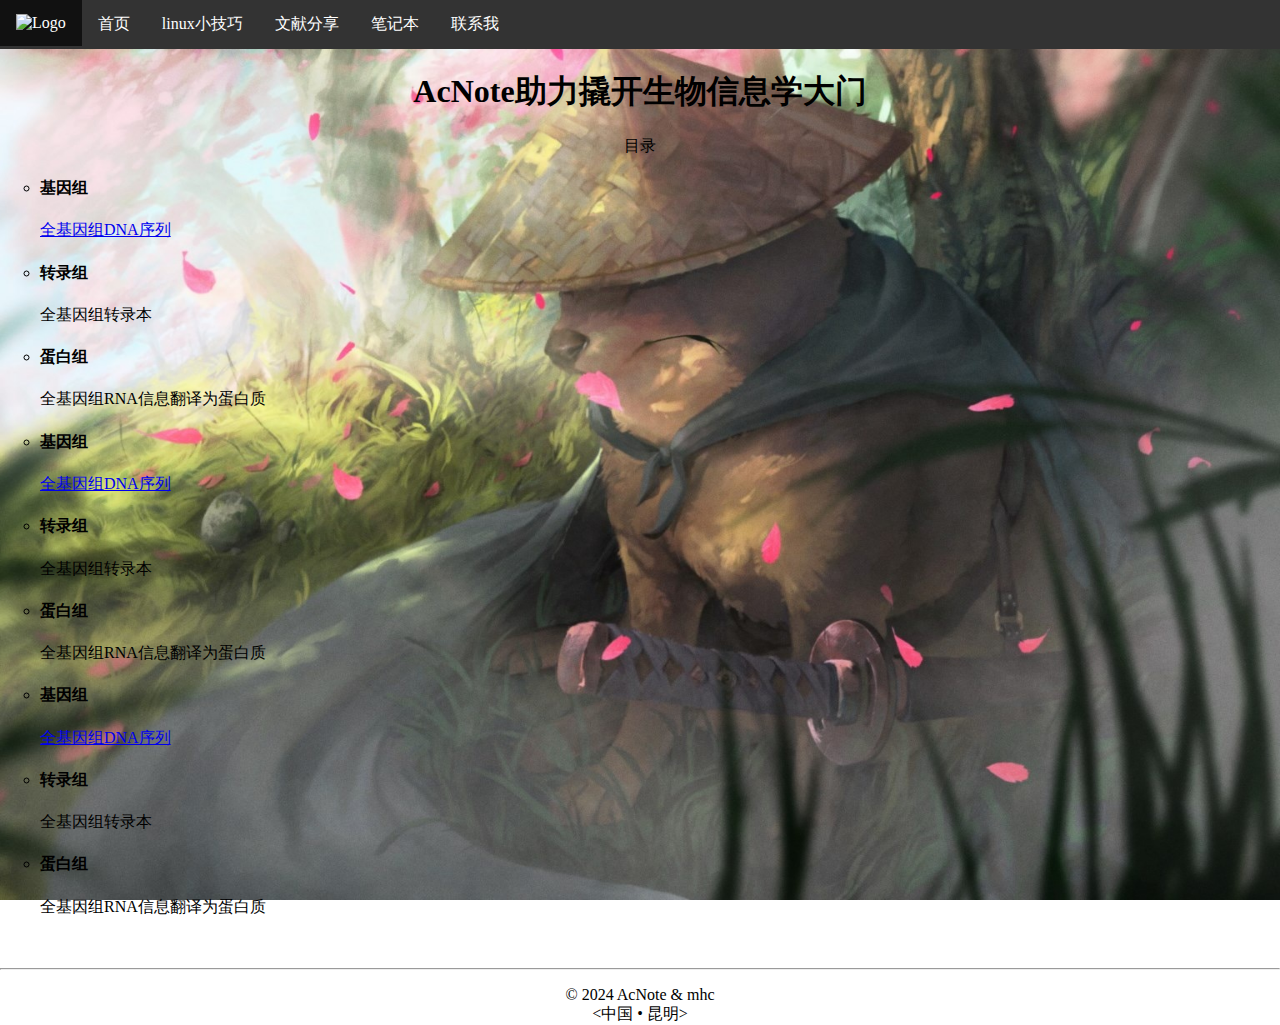
==== AcNote/index.html @ 3c85d87f "modify static" ====
<!DOCTYPE html>
<html lang="en">

<head>
    <meta charset="UTF-8">
    <meta name="viewport" content="width=device-width, initial-scale=1.0">
    <!-- 添加网页图标 -->
    <link rel="icon" href="/AcNote/static/images/favicon.ico">
    <title>AcNote</title>
    <link rel="stylesheet" href="/AcNote/static/css/main.css">
    <base href="/AcNote/static/">
</head>

<body>

    <nav>
        <ul>
            <li class="logo"><a href="index.html"><img src="/AcNote/static/images/favicon.ico" alt="Logo"
                        width="15px"></a></li>
            <li><a href="main.html">首页</a></li>
            <li><a href="linux.html">linux小技巧</a></li>
            <li><a href="paper.html">文献分享</a></li>
            <li><a href="note.html">笔记本</a></li>
            <li><a href="contect.html">联系我</a></li>
        </ul>
    </nav>
    <h1 align="center">AcNote助力撬开生物信息学大门</h1>
    <div align="center">目录</div>
    <ul type="circle">
        <li>
            <h4>基因组</h4>
            <a href="genome.htmls">全基因组DNA序列</a>
        </li>
        <li>
            <h4>转录组</h4>
            全基因组转录本
        </li>
        <li>
            <h4>蛋白组</h4>
            全基因组RNA信息翻译为蛋白质
        </li>

    </ul>

    <ul type="circle">
        <li>
            <h4>基因组</h4>
            <a href="genome.htmls">全基因组DNA序列</a>
        </li>
        <li>
            <h4>转录组</h4>
            全基因组转录本
        </li>
        <li>
            <h4>蛋白组</h4>
            全基因组RNA信息翻译为蛋白质
        </li>

    </ul>
    <ul type="circle">
        <li>
            <h4>基因组</h4>
            <a href="genome.htmls">全基因组DNA序列</a>
        </li>
        <li>
            <h4>转录组</h4>
            全基因组转录本
        </li>
        <li>
            <h4>蛋白组</h4>
            全基因组RNA信息翻译为蛋白质
        </li>

    </ul>

    <p align="center">
        <img src="/static/images/genome.jpg" alt="" width="50%" title="genome">
    </p>
    <hr />
    <p align="center">
        &copy; 2024 AcNote &amp; mhc <br>
        &lt;中国 &#8226; 昆明&gt;
    </p>
</body>

</html>
---- AcNote/static/css/main.css ----
body {
    background-image: url('/AcNote/static/images/chaiquan.jpg');
    background-repeat: no-repeat;
    /* 不重复 */
    background-position: center center;
    /* 背景图在中心 */
    background-size: cover;
    /* 背景图覆盖整个区域 */
    background-origin: border-box;
    /* 背景图从边框开始 */
    height: 100vh;
    /* 使body高度为视口高度 */
    margin: 0;
    /* 去掉默认的边距 */
}

nav {
    background-color: #333;
}

nav ul {
    list-style-type: none;
    margin: 0;
    padding: 0;
    overflow: hidden;
}

nav ul li {
    float: left;
}

nav ul li a {
    display: block;
    color: white;
    text-align: center;
    padding: 14px 16px;
    text-decoration: none;
}

nav ul li a:hover {
    background-color: #111;
}
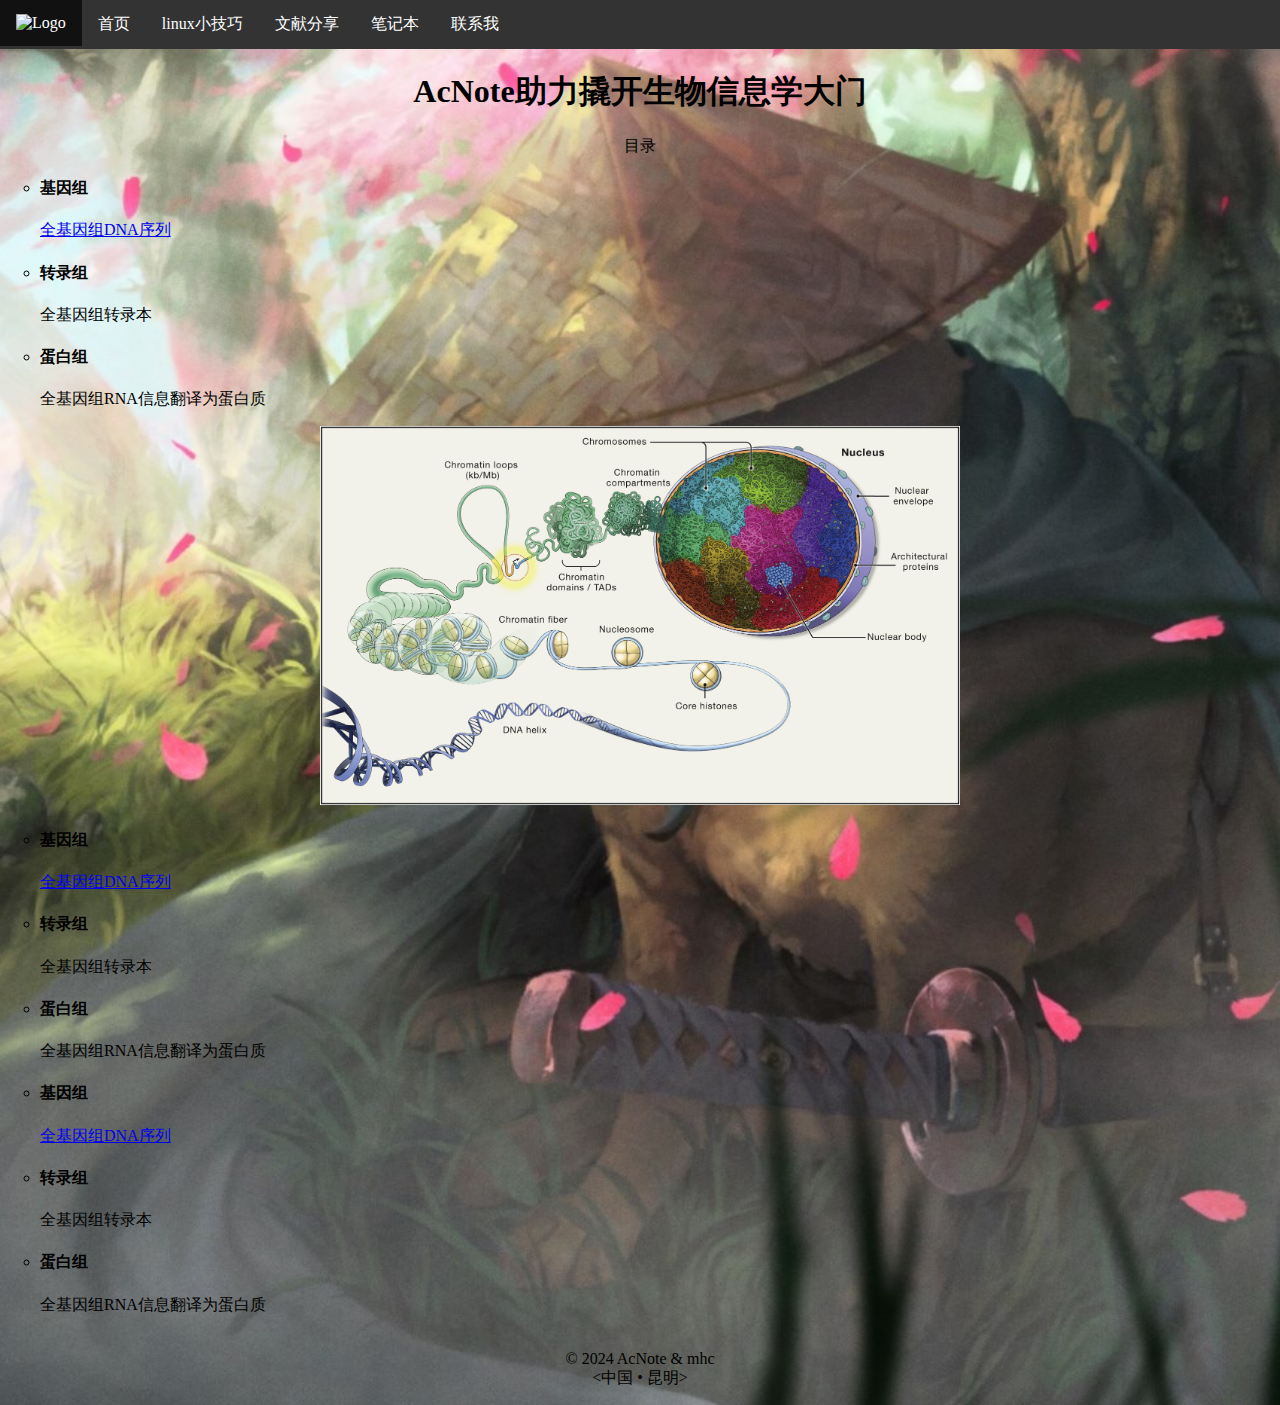
==== commit 31d3cd72: "add backgroud" ====
--- a/AcNote/index.html
+++ b/AcNote/index.html
@@ -6,9 +6,8 @@
     <meta name="viewport" content="width=device-width, initial-scale=1.0">
     <!-- 添加网页图标 -->
     <link rel="icon" href="/AcNote/static/images/favicon.ico">
+    <link rel="stylesheet" href="/AcNote/static/css/main.css">
     <title>AcNote</title>
-    <link rel="stylesheet" href="/AcNote/static/css/main.css">
-    <base href="/AcNote/static/">
 </head>
 
 <body>
@@ -41,6 +40,9 @@
         </li>
 
     </ul>
+    <p align="center">
+        <img src="static/images/genome.jpg" alt="" width="50%" title="genome">
+    </p>
 
     <ul type="circle">
         <li>
@@ -74,10 +76,7 @@
     </ul>
 
     <p align="center">
-        <img src="/static/images/genome.jpg" alt="" width="50%" title="genome">
-    </p>
-    <hr />
-    <p align="center">
+        <br />
         &copy; 2024 AcNote &amp; mhc <br>
         &lt;中国 &#8226; 昆明&gt;
     </p>
--- a/AcNote/static/css/main.css
+++ b/AcNote/static/css/main.css
@@ -8,7 +8,7 @@
     /* 背景图覆盖整个区域 */
     background-origin: border-box;
     /* 背景图从边框开始 */
-    height: 100vh;
+    height: 100%;
     /* 使body高度为视口高度 */
     margin: 0;
     /* 去掉默认的边距 */
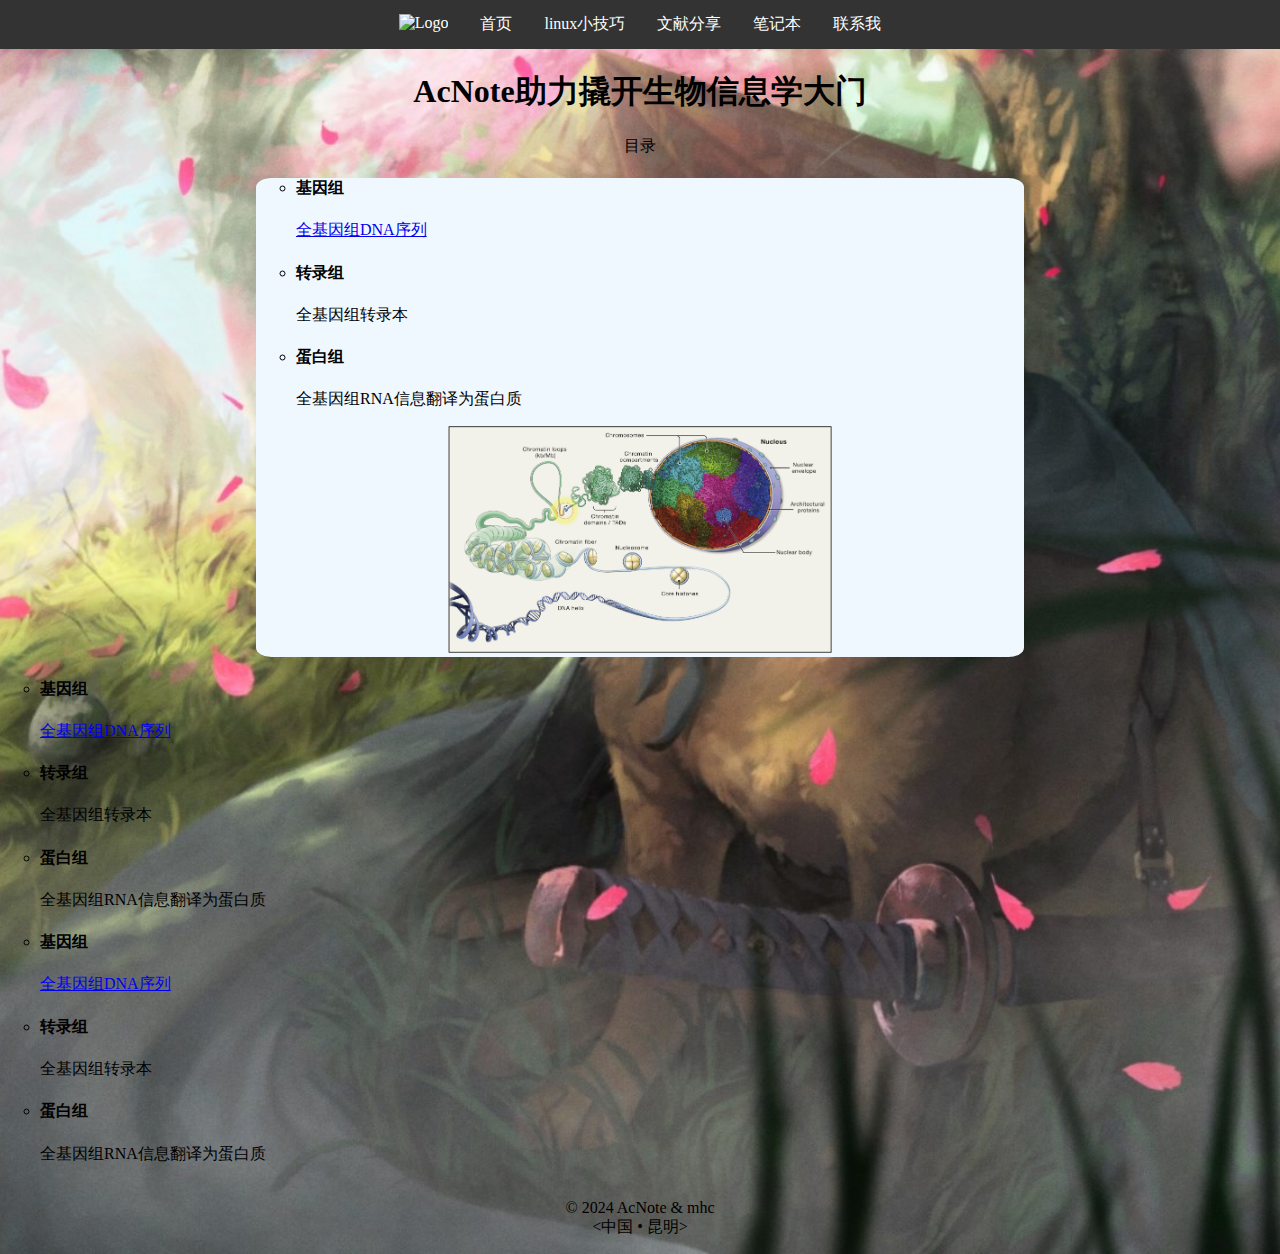
==== commit c37faab1: "add div format" ====
--- a/AcNote/index.html
+++ b/AcNote/index.html
@@ -11,7 +11,6 @@
 </head>
 
 <body>
-
     <nav>
         <ul>
             <li class="logo"><a href="index.html"><img src="/AcNote/static/images/favicon.ico" alt="Logo"
@@ -25,24 +24,27 @@
     </nav>
     <h1 align="center">AcNote助力撬开生物信息学大门</h1>
     <div align="center">目录</div>
-    <ul type="circle">
-        <li>
-            <h4>基因组</h4>
-            <a href="genome.htmls">全基因组DNA序列</a>
-        </li>
-        <li>
-            <h4>转录组</h4>
-            全基因组转录本
-        </li>
-        <li>
-            <h4>蛋白组</h4>
-            全基因组RNA信息翻译为蛋白质
-        </li>
+    <div class="box">
+        <ul type="circle">
+            <li>
+                <h4>基因组</h4>
+                <a href="genome.htmls">全基因组DNA序列</a>
+            </li>
+            <li>
+                <h4>转录组</h4>
+                全基因组转录本
+            </li>
+            <li>
+                <h4>蛋白组</h4>
+                全基因组RNA信息翻译为蛋白质
+            </li>
+        </ul>
+        <p align="center">
+            <img src="/AcNote/static/images/genome.jpg" alt="" width="50%" title="genome">
+        </p>
 
-    </ul>
-    <p align="center">
-        <img src="static/images/genome.jpg" alt="" width="50%" title="genome">
-    </p>
+    </div>
+
 
     <ul type="circle">
         <li>
@@ -74,7 +76,6 @@
         </li>
 
     </ul>
-
     <p align="center">
         <br />
         &copy; 2024 AcNote &amp; mhc <br>
--- a/AcNote/static/css/main.css
+++ b/AcNote/static/css/main.css
@@ -23,6 +23,8 @@
     margin: 0;
     padding: 0;
     overflow: hidden;
+    display: flex;
+    justify-content: center;
 }
 
 nav ul li {
@@ -39,4 +41,12 @@
 
 nav ul li a:hover {
     background-color: #111;
+}
+
+.box {
+    background-color: aliceblue;
+    height: 100%;
+    width: 60%;
+    border-radius: 2%;
+    margin: auto;
 }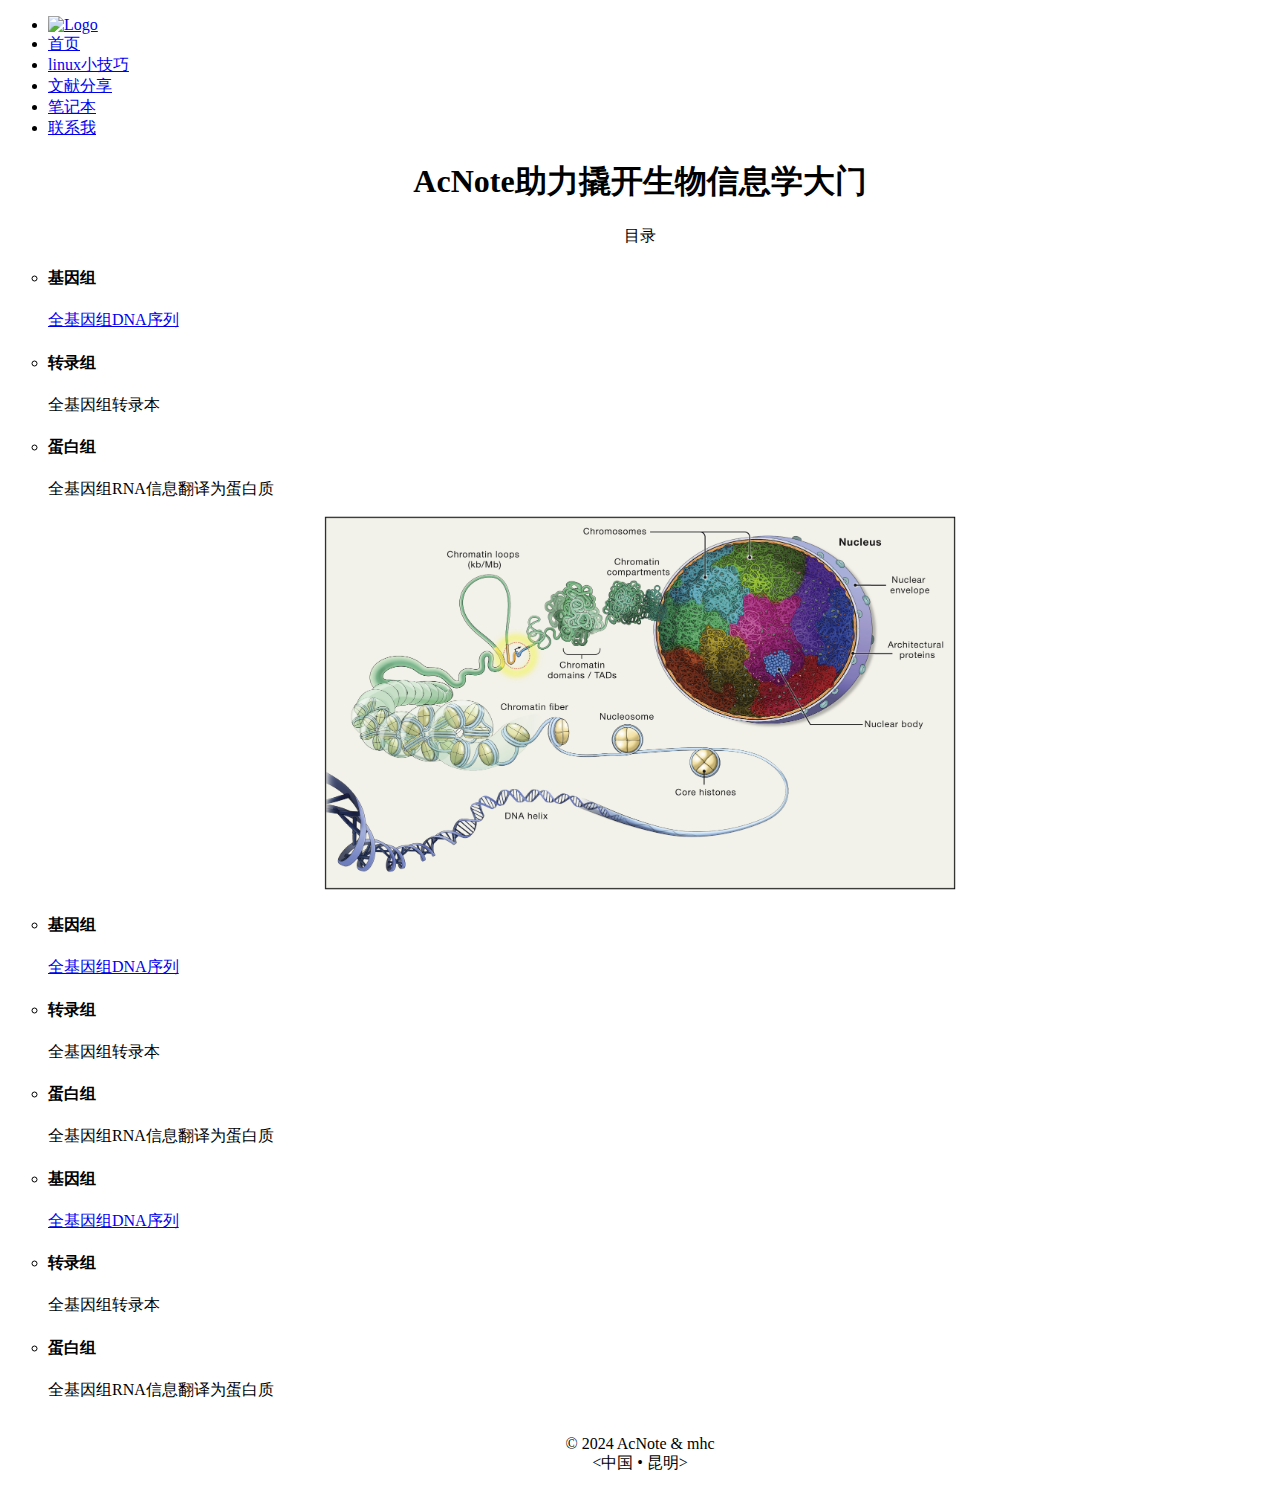
==== commit 36136f80: "modify path" ====
--- a/AcNote/index.html
+++ b/AcNote/index.html
@@ -5,16 +5,16 @@
     <meta charset="UTF-8">
     <meta name="viewport" content="width=device-width, initial-scale=1.0">
     <!-- 添加网页图标 -->
-    <link rel="icon" href="/AcNote/static/images/favicon.ico">
-    <link rel="stylesheet" href="/AcNote/static/css/main.css">
+    <link rel="icon" href="/static/images/favicon.ico">
+    <link rel="stylesheet" href="/static/css/main.css">
     <title>AcNote</title>
 </head>
 
 <body>
     <nav>
         <ul>
-            <li class="logo"><a href="index.html"><img src="/AcNote/static/images/favicon.ico" alt="Logo"
-                        width="15px"></a></li>
+            <li class="logo"><a href="index.html"><img src="/static/images/favicon.ico" alt="Logo" width="15px"></a>
+            </li>
             <li><a href="main.html">首页</a></li>
             <li><a href="linux.html">linux小技巧</a></li>
             <li><a href="paper.html">文献分享</a></li>
@@ -40,7 +40,7 @@
             </li>
         </ul>
         <p align="center">
-            <img src="/AcNote/static/images/genome.jpg" alt="" width="50%" title="genome">
+            <img src="static/images/genome.jpg" alt="" width="50%" title="genome">
         </p>
 
     </div>
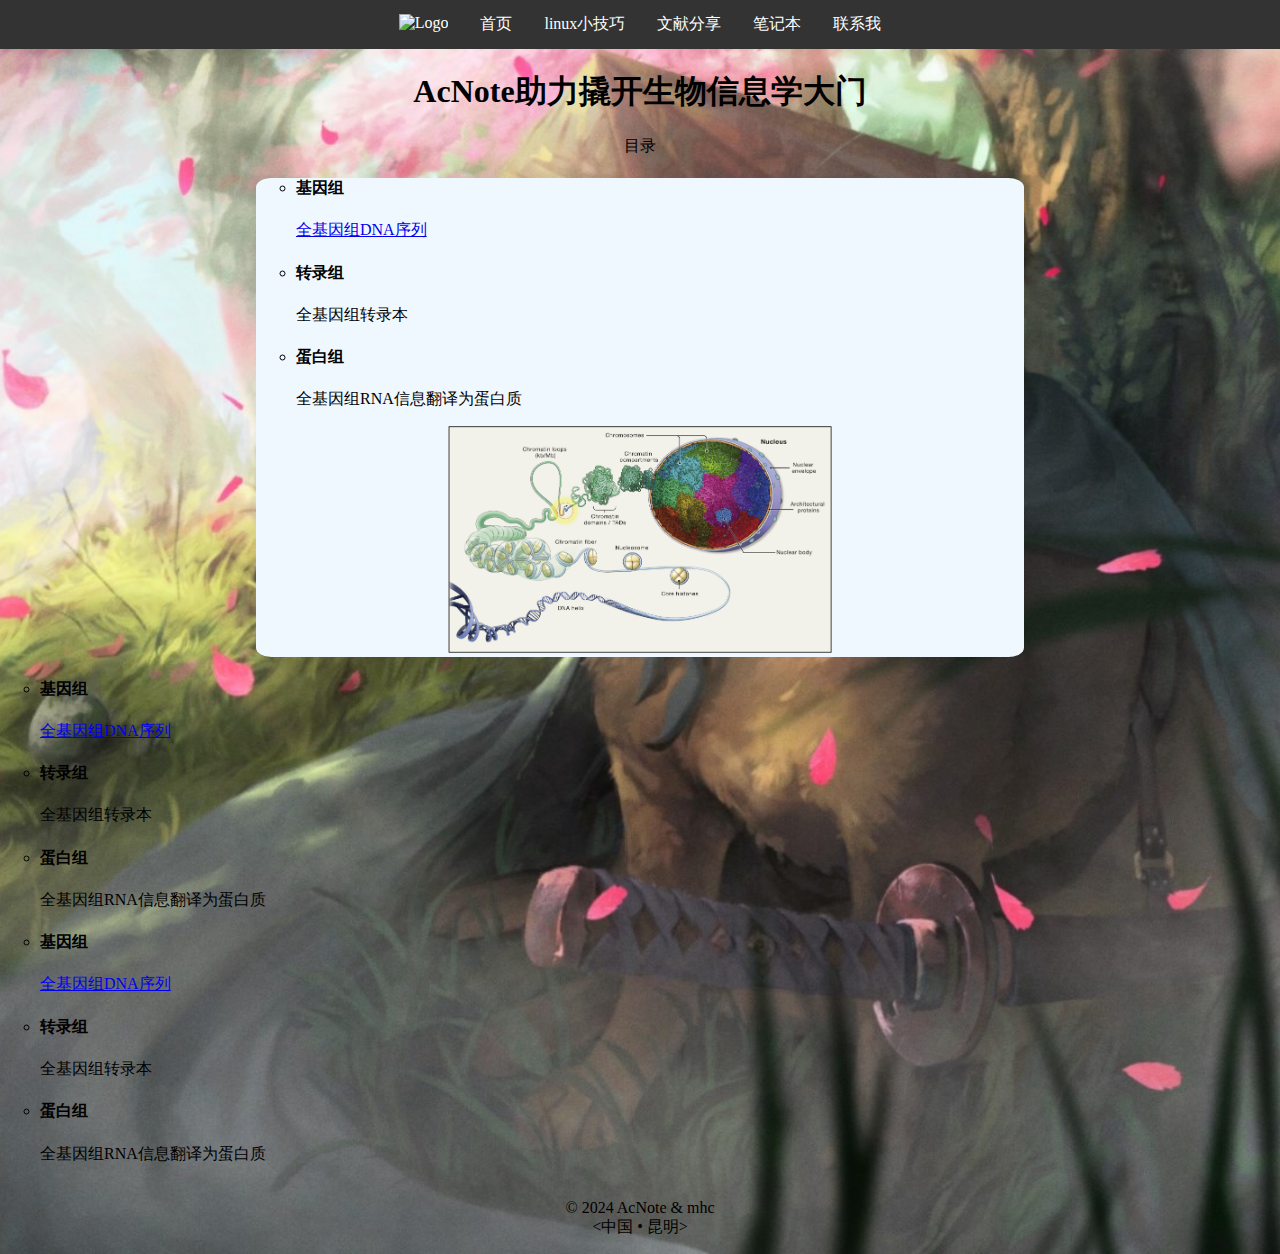
==== commit de3cc035: "modify path to AcNote" ====
--- a/AcNote/index.html
+++ b/AcNote/index.html
@@ -5,16 +5,16 @@
     <meta charset="UTF-8">
     <meta name="viewport" content="width=device-width, initial-scale=1.0">
     <!-- 添加网页图标 -->
-    <link rel="icon" href="/static/images/favicon.ico">
-    <link rel="stylesheet" href="/static/css/main.css">
+    <link rel="icon" href="/AcNote/static/images/favicon.ico">
+    <link rel="stylesheet" href="/AcNote/static/css/main.css">
     <title>AcNote</title>
 </head>
 
 <body>
     <nav>
         <ul>
-            <li class="logo"><a href="index.html"><img src="/static/images/favicon.ico" alt="Logo" width="15px"></a>
-            </li>
+            <li class="logo"><a href="index.html"><img src="/AcNote/static/images/favicon.ico" alt="Logo"
+                        width="15px"></a></li>
             <li><a href="main.html">首页</a></li>
             <li><a href="linux.html">linux小技巧</a></li>
             <li><a href="paper.html">文献分享</a></li>
@@ -42,7 +42,6 @@
         <p align="center">
             <img src="static/images/genome.jpg" alt="" width="50%" title="genome">
         </p>
-
     </div>
 
 
--- a/AcNote/static/css/main.css
+++ b/AcNote/static/css/main.css
@@ -0,0 +1,52 @@
+body {
+    background-image: url('/AcNote/static/images/chaiquan.jpg');
+    background-repeat: no-repeat;
+    /* 不重复 */
+    background-position: center center;
+    /* 背景图在中心 */
+    background-size: cover;
+    /* 背景图覆盖整个区域 */
+    background-origin: border-box;
+    /* 背景图从边框开始 */
+    height: 100%;
+    /* 使body高度为视口高度 */
+    margin: 0;
+    /* 去掉默认的边距 */
+}
+
+nav {
+    background-color: #333;
+}
+
+nav ul {
+    list-style-type: none;
+    margin: 0;
+    padding: 0;
+    overflow: hidden;
+    display: flex;
+    justify-content: center;
+}
+
+nav ul li {
+    float: left;
+}
+
+nav ul li a {
+    display: block;
+    color: white;
+    text-align: center;
+    padding: 14px 16px;
+    text-decoration: none;
+}
+
+nav ul li a:hover {
+    background-color: #111;
+}
+
+.box {
+    background-color: aliceblue;
+    height: 100%;
+    width: 60%;
+    border-radius: 2%;
+    margin: auto;
+}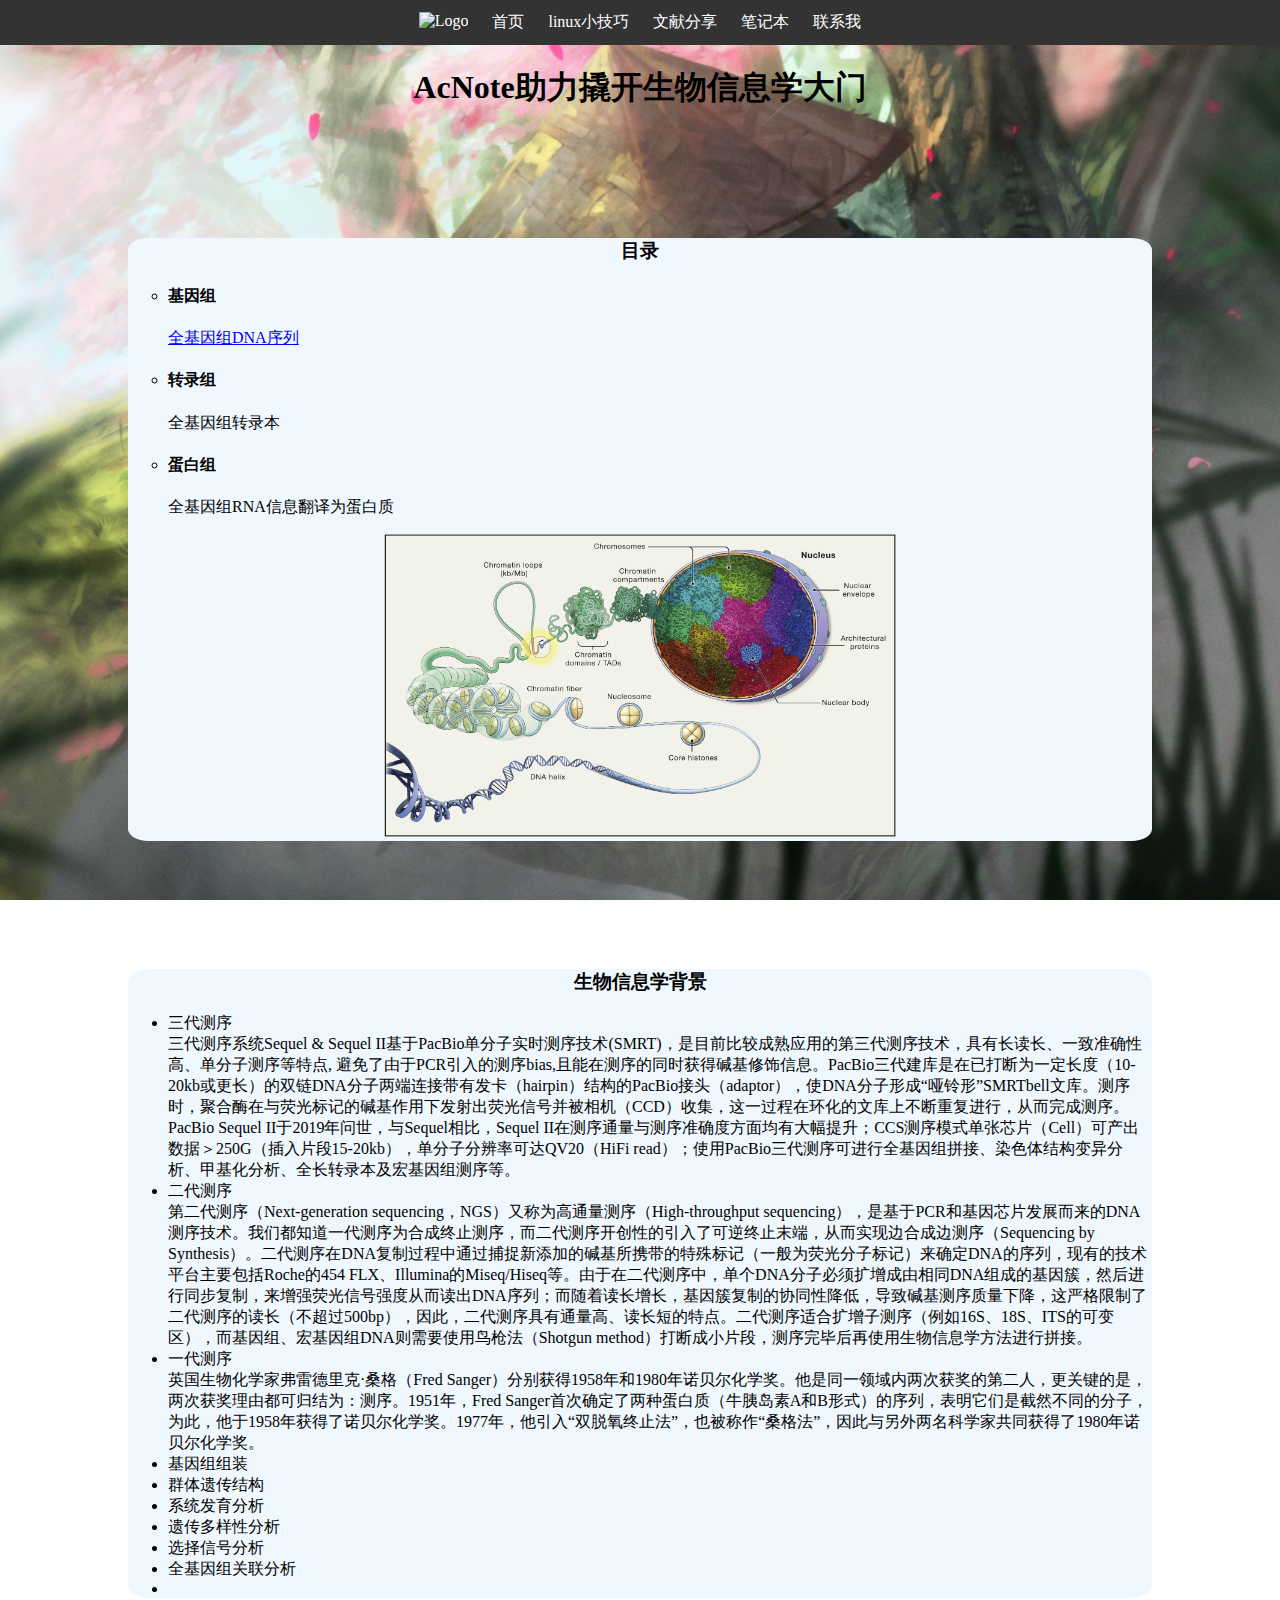
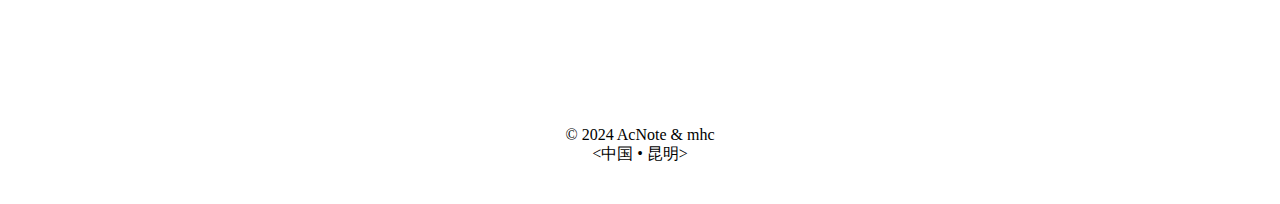
==== commit d054a18a: "add nav" ====
--- a/AcNote/index.html
+++ b/AcNote/index.html
@@ -16,15 +16,22 @@
             <li class="logo"><a href="index.html"><img src="/AcNote/static/images/favicon.ico" alt="Logo"
                         width="15px"></a></li>
             <li><a href="main.html">首页</a></li>
-            <li><a href="linux.html">linux小技巧</a></li>
+            <li>
+                <a href="linux.html">linux小技巧</a>
+                <ul>
+                    <li><a href="command.html">常用命令</a></li>
+                    <li><a href="shell.html">Shell脚本</a></li>
+                    <li><a href="network.html">网络配置</a></li>
+                </ul>
+            </li>
             <li><a href="paper.html">文献分享</a></li>
             <li><a href="note.html">笔记本</a></li>
             <li><a href="contect.html">联系我</a></li>
         </ul>
     </nav>
     <h1 align="center">AcNote助力撬开生物信息学大门</h1>
-    <div align="center">目录</div>
     <div class="box">
+        <h3 style="text-align: center;">目录</h3>
         <ul type="circle">
             <li>
                 <h4>基因组</h4>
@@ -43,43 +50,48 @@
             <img src="static/images/genome.jpg" alt="" width="50%" title="genome">
         </p>
     </div>
+    <div class="box">
+        <h3 style="text-align: center;">生物信息学背景</h3>
+        <ul>
+            <li>三代测序</li>
+            <span>三代测序系统Sequel & Sequel II基于PacBio单分子实时测序技术(SMRT)，是目前比较成熟应用的第三代测序技术，具有长读长、一致准确性高、单分子测序等特点,
+                避免了由于PCR引入的测序bias,且能在测序的同时获得碱基修饰信息。PacBio三代建库是在已打断为一定长度（10-20kb或更长）的双链DNA分子两端连接带有发卡（hairpin）结构的PacBio接头（adaptor），使DNA分子形成“哑铃形”SMRTbell文库。测序时，聚合酶在与荧光标记的碱基作用下发射出荧光信号并被相机（CCD）收集，这一过程在环化的文库上不断重复进行，从而完成测序。
+
+                PacBio Sequel II于2019年问世，与Sequel相比，Sequel
+                II在测序通量与测序准确度方面均有大幅提升；CCS测序模式单张芯片（Cell）可产出数据＞250G（插入片段15-20kb），单分子分辨率可达QV20（HiFi
+                read）；使用PacBio三代测序可进行全基因组拼接、染色体结构变异分析、甲基化分析、全长转录本及宏基因组测序等。</span>
+            <li>二代测序</li>
+            <span>第二代测序（Next-generation sequencing，NGS）又称为高通量测序（High-throughput
+                sequencing），是基于PCR和基因芯片发展而来的DNA测序技术。我们都知道一代测序为合成终止测序，而二代测序开创性的引入了可逆终止末端，从而实现边合成边测序（Sequencing by
+                Synthesis）。二代测序在DNA复制过程中通过捕捉新添加的碱基所携带的特殊标记（一般为荧光分子标记）来确定DNA的序列，现有的技术平台主要包括Roche的454
+                FLX、Illumina的Miseq/Hiseq等。由于在二代测序中，单个DNA分子必须扩增成由相同DNA组成的基因簇，然后进行同步复制，来增强荧光信号强度从而读出DNA序列；而随着读长增长，基因簇复制的协同性降低，导致碱基测序质量下降，这严格限制了二代测序的读长（不超过500bp），因此，二代测序具有通量高、读长短的特点。二代测序适合扩增子测序（例如16S、18S、ITS的可变区），而基因组、宏基因组DNA则需要使用鸟枪法（Shotgun
+                method）打断成小片段，测序完毕后再使用生物信息学方法进行拼接。</span>
+            <li>一代测序</li>
+            <span>英国生物化学家弗雷德里克·桑格（Fred Sanger）分别获得1958年和1980年诺贝尔化学奖。他是同一领域内两次获奖的第二人，更关键的是，两次获奖理由都可归结为：测序。1951年，Fred
+                Sanger首次确定了两种蛋白质（牛胰岛素A和B形式）的序列，表明它们是截然不同的分子，为此，他于1958年获得了诺贝尔化学奖。1977年，他引入“双脱氧终止法”，也被称作“桑格法”，因此与另外两名科学家共同获得了1980年诺贝尔化学奖。</span>
+            <li>基因组组装</li>
+            <li>群体遗传结构</li>
+            <li>系统发育分析</li>
+            <li>遗传多样性分析</li>
+            <li>选择信号分析</li>
+            <li>全基因组关联分析</li>
+            <li></li>
+        </ul>
+
+    </div>
 
 
-    <ul type="circle">
-        <li>
-            <h4>基因组</h4>
-            <a href="genome.htmls">全基因组DNA序列</a>
-        </li>
-        <li>
-            <h4>转录组</h4>
-            全基因组转录本
-        </li>
-        <li>
-            <h4>蛋白组</h4>
-            全基因组RNA信息翻译为蛋白质
-        </li>
 
-    </ul>
-    <ul type="circle">
-        <li>
-            <h4>基因组</h4>
-            <a href="genome.htmls">全基因组DNA序列</a>
-        </li>
-        <li>
-            <h4>转录组</h4>
-            全基因组转录本
-        </li>
-        <li>
-            <h4>蛋白组</h4>
-            全基因组RNA信息翻译为蛋白质
-        </li>
 
-    </ul>
-    <p align="center">
-        <br />
-        &copy; 2024 AcNote &amp; mhc <br>
-        &lt;中国 &#8226; 昆明&gt;
-    </p>
+
+
+
+    <div class="copy_right">
+        <div>&copy; 2024 AcNote &amp; mhc</div>
+        <div>&lt;中国 &#8226; 昆明&gt;</div>
+    </div>
+
+
 </body>
 
 </html>--- a/AcNote/static/css/main.css
+++ b/AcNote/static/css/main.css
@@ -12,6 +12,8 @@
     /* 使body高度为视口高度 */
     margin: 0;
     /* 去掉默认的边距 */
+    background-attachment: fixed;
+    background-origin: border-box;
 }
 
 nav {
@@ -20,24 +22,46 @@
 
 nav ul {
     list-style-type: none;
+    /* 去掉默认列表样式 */
     margin: 0;
     padding: 0;
-    overflow: hidden;
+    /* overflow: hidden; */
     display: flex;
     justify-content: center;
 }
 
-nav ul li {
-    float: left;
+nav>ul>li {
+    position: relative;
+    /* 为了定位二级列表 */
+}
+
+
+
+nav ul ul {
+    display: none;
+    /* 隐藏二级列表 */
+    position: absolute;
+    /* 绝对定位 */
+    left: 0;
+    /* 在父元素的左侧对齐 */
+    top: 100%;
+    /* 在父元素下方 */
+}
+
+nav ul li:hover>ul {
+    display: block !important;
+    /* 当鼠标悬停时显示二级列表 */
 }
 
 nav ul li a {
     display: block;
     color: white;
-    text-align: center;
-    padding: 14px 16px;
+    /* text-align: center; */
+    padding: 12px;
     text-decoration: none;
 }
+
+
 
 nav ul li a:hover {
     background-color: #111;
@@ -45,8 +69,13 @@
 
 .box {
     background-color: aliceblue;
-    height: 100%;
-    width: 60%;
+    height: 50%;
+    width: 80%;
     border-radius: 2%;
-    margin: auto;
+    margin: 10%;
+}
+
+.copy_right {
+    text-align: center;
+    margin-bottom: 3%;
 }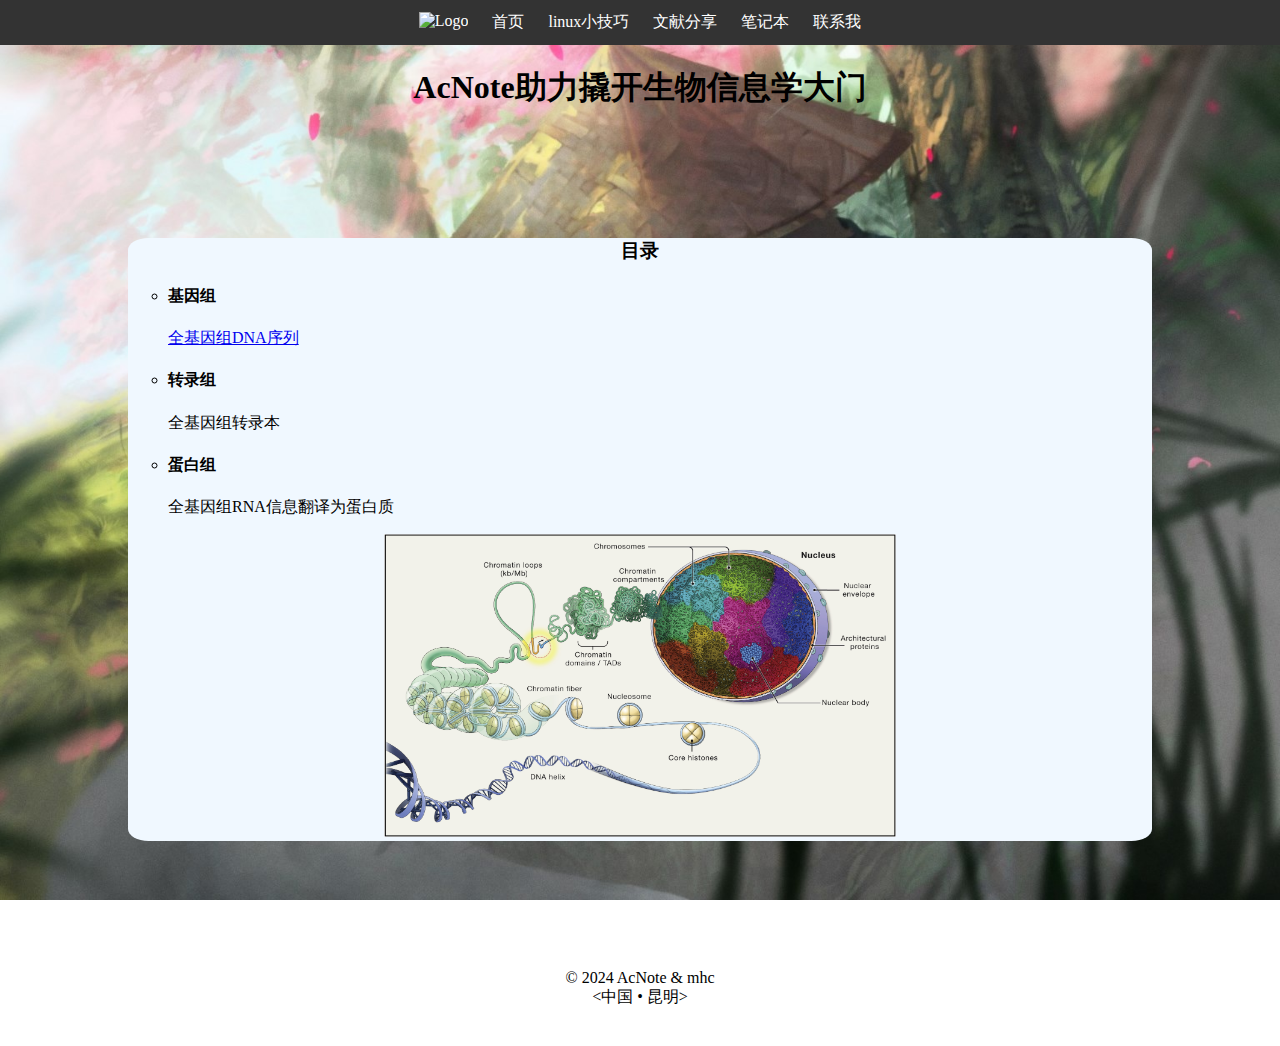
==== commit 1cbf6d65: "add other page" ====
--- a/AcNote/index.html
+++ b/AcNote/index.html
@@ -24,8 +24,25 @@
                     <li><a href="network.html">网络配置</a></li>
                 </ul>
             </li>
-            <li><a href="paper.html">文献分享</a></li>
-            <li><a href="note.html">笔记本</a></li>
+            <li>
+                <a href="paper.html">文献分享</a>
+                <ul>
+                    <li><a href="Review.html">Review</a></li>
+                    <li><a href="ResearchArticle.html">Research Article</a></li>
+                    <li><a href="NewsandReport.html">News and Report</a></li>
+                </ul>
+            </li>
+            <li>
+                <a href="note.html">笔记本</a>
+                <ul>
+                    <li><a href="genome.html">基因组学</a></li>
+                    <li><a href="server.html">服务器基础</a></li>
+                    <li><a href="population.html">群体遗传学</a></li>
+                    <li><a href="phylogenetic.html">系统发育学</a></li>
+                    <li><a href="Review.html">家猪的历史</a></li>
+                </ul>
+
+            </li>
             <li><a href="contect.html">联系我</a></li>
         </ul>
     </nav>
@@ -49,36 +66,10 @@
         <p align="center">
             <img src="static/images/genome.jpg" alt="" width="50%" title="genome">
         </p>
-    </div>
-    <div class="box">
-        <h3 style="text-align: center;">生物信息学背景</h3>
-        <ul>
-            <li>三代测序</li>
-            <span>三代测序系统Sequel & Sequel II基于PacBio单分子实时测序技术(SMRT)，是目前比较成熟应用的第三代测序技术，具有长读长、一致准确性高、单分子测序等特点,
-                避免了由于PCR引入的测序bias,且能在测序的同时获得碱基修饰信息。PacBio三代建库是在已打断为一定长度（10-20kb或更长）的双链DNA分子两端连接带有发卡（hairpin）结构的PacBio接头（adaptor），使DNA分子形成“哑铃形”SMRTbell文库。测序时，聚合酶在与荧光标记的碱基作用下发射出荧光信号并被相机（CCD）收集，这一过程在环化的文库上不断重复进行，从而完成测序。
 
-                PacBio Sequel II于2019年问世，与Sequel相比，Sequel
-                II在测序通量与测序准确度方面均有大幅提升；CCS测序模式单张芯片（Cell）可产出数据＞250G（插入片段15-20kb），单分子分辨率可达QV20（HiFi
-                read）；使用PacBio三代测序可进行全基因组拼接、染色体结构变异分析、甲基化分析、全长转录本及宏基因组测序等。</span>
-            <li>二代测序</li>
-            <span>第二代测序（Next-generation sequencing，NGS）又称为高通量测序（High-throughput
-                sequencing），是基于PCR和基因芯片发展而来的DNA测序技术。我们都知道一代测序为合成终止测序，而二代测序开创性的引入了可逆终止末端，从而实现边合成边测序（Sequencing by
-                Synthesis）。二代测序在DNA复制过程中通过捕捉新添加的碱基所携带的特殊标记（一般为荧光分子标记）来确定DNA的序列，现有的技术平台主要包括Roche的454
-                FLX、Illumina的Miseq/Hiseq等。由于在二代测序中，单个DNA分子必须扩增成由相同DNA组成的基因簇，然后进行同步复制，来增强荧光信号强度从而读出DNA序列；而随着读长增长，基因簇复制的协同性降低，导致碱基测序质量下降，这严格限制了二代测序的读长（不超过500bp），因此，二代测序具有通量高、读长短的特点。二代测序适合扩增子测序（例如16S、18S、ITS的可变区），而基因组、宏基因组DNA则需要使用鸟枪法（Shotgun
-                method）打断成小片段，测序完毕后再使用生物信息学方法进行拼接。</span>
-            <li>一代测序</li>
-            <span>英国生物化学家弗雷德里克·桑格（Fred Sanger）分别获得1958年和1980年诺贝尔化学奖。他是同一领域内两次获奖的第二人，更关键的是，两次获奖理由都可归结为：测序。1951年，Fred
-                Sanger首次确定了两种蛋白质（牛胰岛素A和B形式）的序列，表明它们是截然不同的分子，为此，他于1958年获得了诺贝尔化学奖。1977年，他引入“双脱氧终止法”，也被称作“桑格法”，因此与另外两名科学家共同获得了1980年诺贝尔化学奖。</span>
-            <li>基因组组装</li>
-            <li>群体遗传结构</li>
-            <li>系统发育分析</li>
-            <li>遗传多样性分析</li>
-            <li>选择信号分析</li>
-            <li>全基因组关联分析</li>
-            <li></li>
-        </ul>
 
     </div>
+
 
 
 
